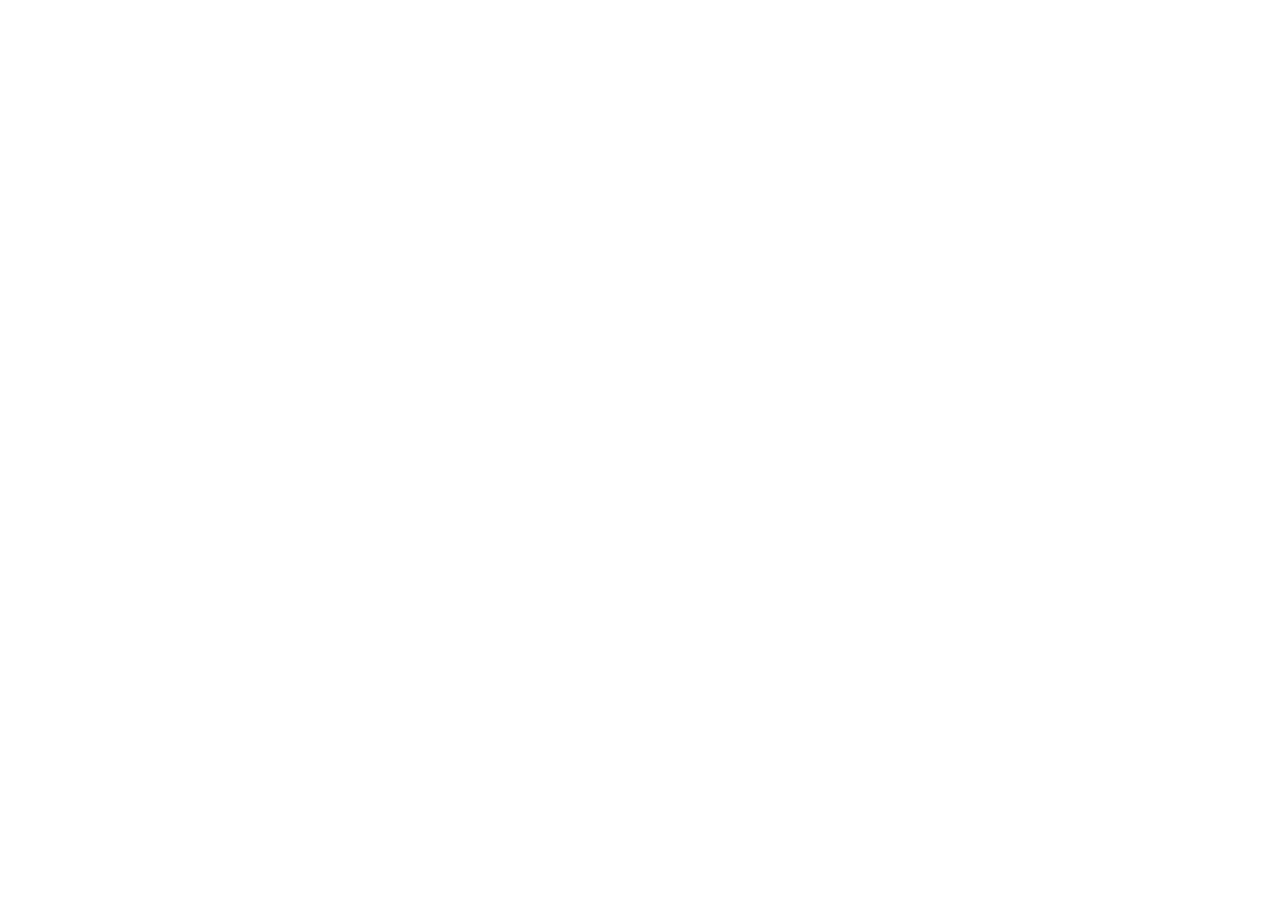
==== index.html @ b12b1a7d "Create index.html" ====
<html>
<head>
    <title>Redirecting...</title>
    <!-- Redirecting to another page using meta tag -->
    <meta http-equiv="refresh" content="0; url=https://example.com">
</head>
<body>
    <p>If you are not redirected automatically, follow this <a href="https://example.com">link</a>.</p>
</body>
</html>
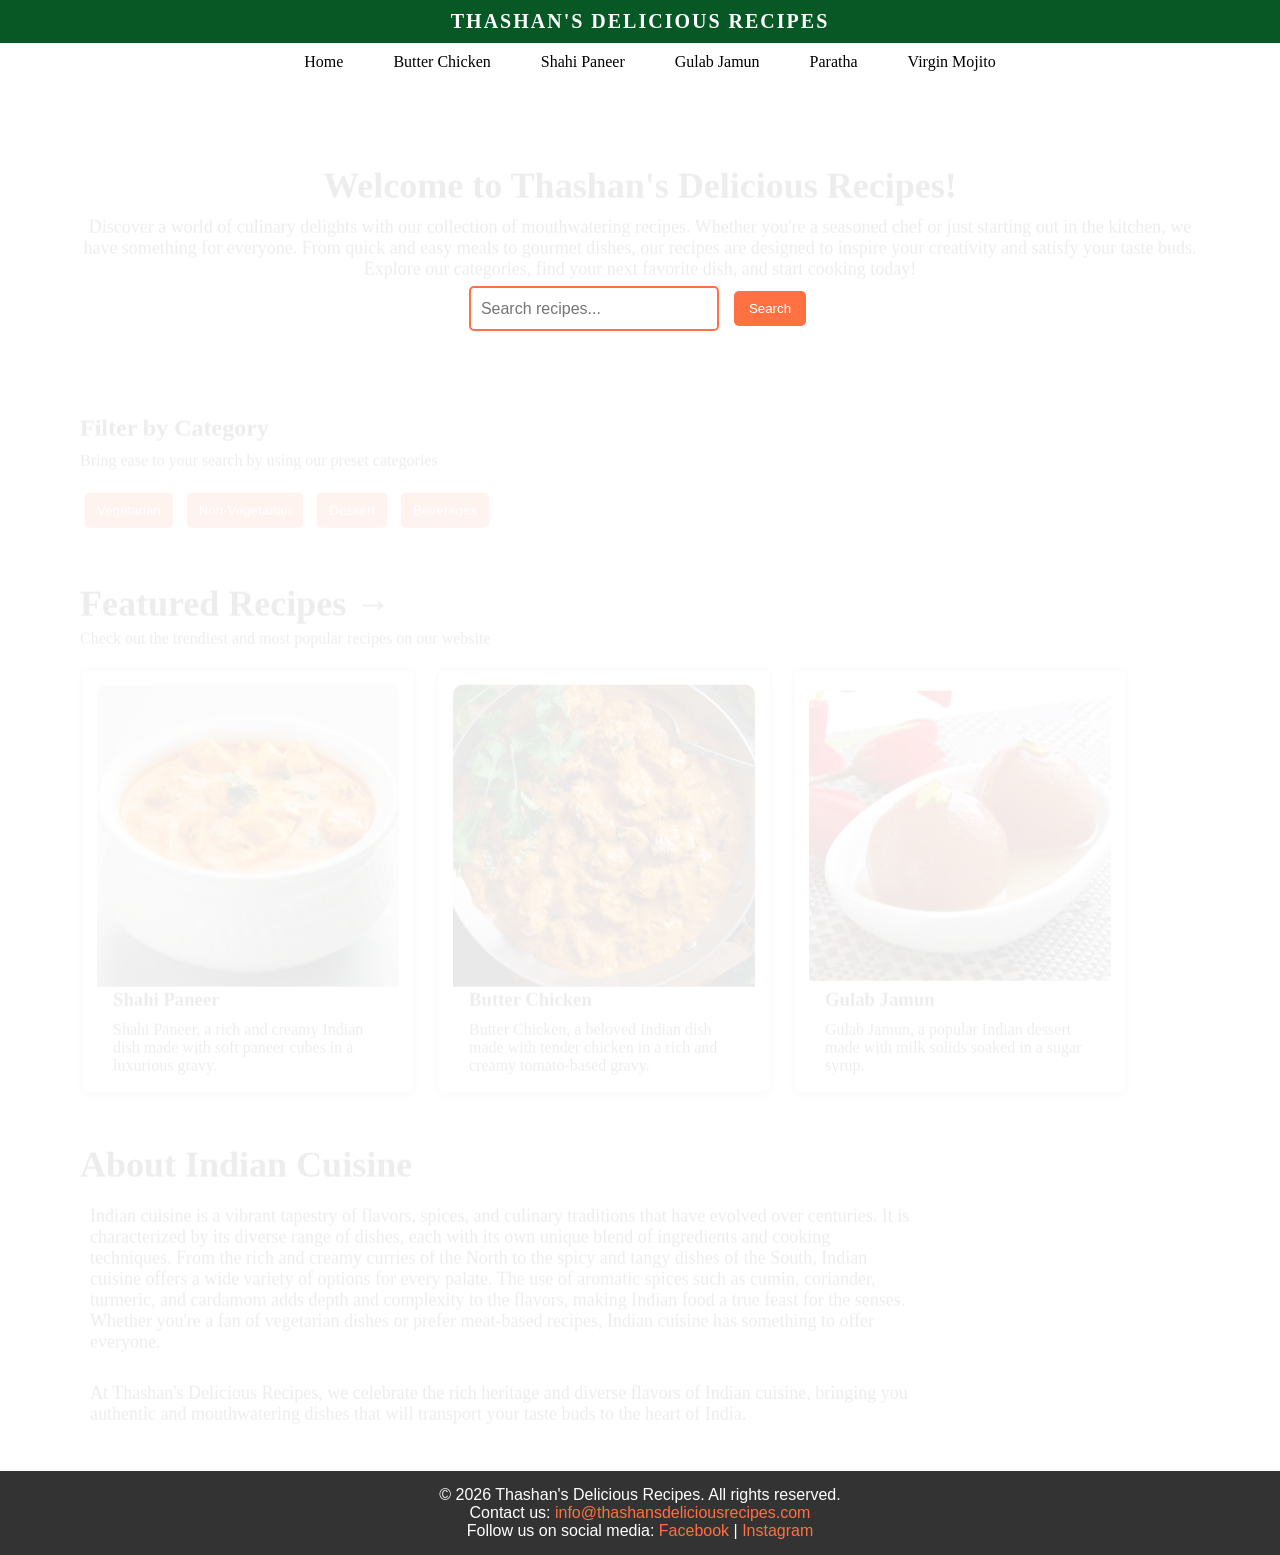
==== commit 9023dcbf: "Update index.html" ====
--- a/index.html
+++ b/index.html
@@ -2,7 +2,7 @@
 <head>
     <title>Redirecting...</title>
     <!-- Redirecting to another page using meta tag -->
-    <meta http-equiv="refresh" content="0; url=https://example.com">
+    <meta http-equiv="refresh" content="0; url=/recipe-website/index.html">
 </head>
 <body>
     <p>If you are not redirected automatically, follow this <a href="https://example.com">link</a>.</p>
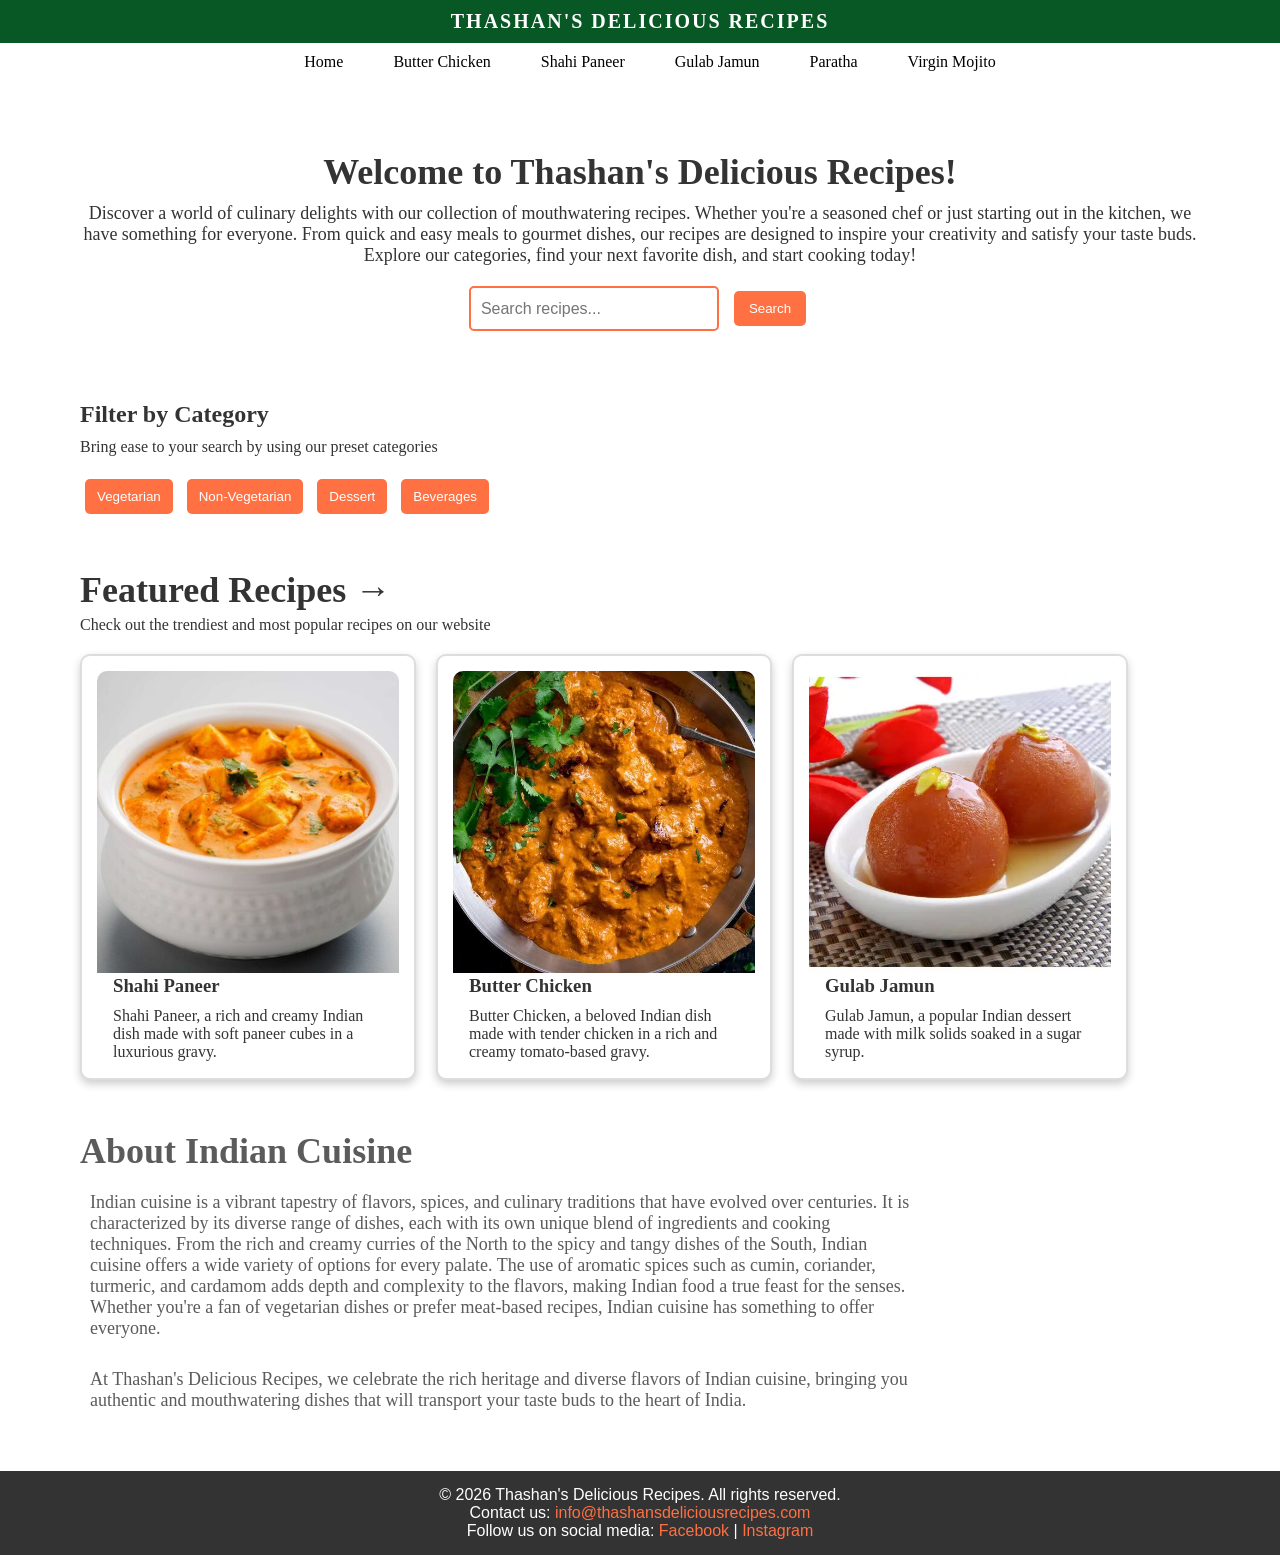
==== commit e99fa93c: "Add files via upload" ====
--- a/index.html
+++ b/index.html
@@ -1,10 +1,90 @@
-<html>
-<head>
-    <title>Redirecting...</title>
-    <!-- Redirecting to another page using meta tag -->
-    <meta http-equiv="refresh" content="0; url=/recipe-website/index.html">
-</head>
-<body>
-    <p>If you are not redirected automatically, follow this <a href="https://example.com">link</a>.</p>
-</body>
-</html>
+<!-- Homepage of recipe website-->
+ <html>
+    <head>
+        <title>Thashan's Delicious Recipes</title>
+        <link rel="stylesheet" href="/recipe-website/css/styles.css">
+    </head>
+    <header class = "recipe_header">
+        <h1>THASHAN'S DELICIOUS RECIPES</h1>
+    </header>
+    <section class = "nav_bar">
+        <nav>
+            <ul>
+                <li><a href="index.html">Home</a></li>
+                <li><a href="recipe1.html">Butter Chicken</a></li>
+                <li><a href="recipe2.html">Shahi Paneer</a></li>
+                <li><a href="recipe3.html">Gulab Jamun</a></li>
+                <li><a href="recipe4.html">Paratha</a></li>
+                <li><a href="recipe5.html">Virgin Mojito</a></li>
+            </ul>
+        </nav>
+    </section>
+    <section class = "recipe_section">
+        <div class = "intro">
+        <h2>Welcome to Thashan's Delicious Recipes!</h2>
+        <p>Discover a world of culinary delights with our collection of mouthwatering recipes. Whether you're a seasoned chef or just starting out in the kitchen, we have something for everyone. From quick and easy meals to gourmet dishes, our recipes are designed to inspire your creativity and satisfy your taste buds. Explore our categories, find your next favorite dish, and start cooking today!</p>
+        </div>
+        <section class="search_section">
+    <form class="search_form">
+        <input type="text" placeholder="Search recipes..." class="search_input">
+        <button type="submit" class="search_btn">Search</button>
+    </form>
+</section>
+    </section>
+    <section class = "preset_section">
+        <h2>Filter by Category</h2>
+        <p>Bring ease to your search by using our preset categories</p>
+        <div class = "filter_buttons">
+            <br>
+            <button class = "filter_button">Vegetarian</button>
+            <button class = "filter_button">Non-Vegetarian</button>
+            <button class = "filter_button">Dessert</button>
+            <button class = "filter_button">Beverages</button>
+        </div>
+    </section>
+    <section class = "Featured_recipes">
+        <h2>Featured Recipes</h2>
+        <p>Check out the trendiest and most popular recipes on our website</p>
+        <div class = "featured_recipe_cards">
+            <div class = "featured_recipe_card">
+                <a href = "recipe2.html">
+                    <img src="/recipe-website/image/shahi-paneer.jpg" alt="Shahi Paneer">
+                </a>
+                <div>
+                <h3>Shahi Paneer</h3>
+                <p>Shahi Paneer, a rich and creamy Indian dish made with soft paneer cubes in a luxurious gravy.</p>
+                </div> 
+            </div>
+            <div class = "featured_recipe_card">
+                <a href = "recipe1.html">
+                    <img src="/recipe-website/image/Butterchicken.jpg" alt="Butter Chicken">
+                </a>
+                <div>
+                    <h3>Butter Chicken</h3>
+                    <p>Butter Chicken, a beloved Indian dish made with tender chicken in a rich and creamy tomato-based gravy.</p>
+                </div>
+            </div>
+            <div class = "featured_recipe_card">
+                <a href = "recipe3.html">
+                    <img src="/recipe-website/image/gulabjamun.webp" alt="Gulab Jamun">
+                </a>
+                <div>
+                  <h3>Gulab Jamun</h3>
+                    <p>Gulab Jamun, a popular Indian dessert made with milk solids soaked in a sugar syrup.</p>
+                </div>
+            </div>
+        </div>
+    </section>
+    <section class="Abt_Indian_cuisine">
+        <h2>About Indian Cuisine</h2>
+        <p>Indian cuisine is a vibrant tapestry of flavors, spices, and culinary traditions that have evolved over centuries. It is characterized by its diverse range of dishes, each with its own unique blend of ingredients and cooking techniques. From the rich and creamy curries of the North to the spicy and tangy dishes of the South, Indian cuisine offers a wide variety of options for every palate. The use of aromatic spices such as cumin, coriander, turmeric, and cardamom adds depth and complexity to the flavors, making Indian food a true feast for the senses. Whether you're a fan of vegetarian dishes or prefer meat-based recipes, Indian cuisine has something to offer everyone.</p>
+        <p>At Thashan's Delicious Recipes, we celebrate the rich heritage and diverse flavors of Indian cuisine, bringing you authentic and mouthwatering dishes that will transport your taste buds to the heart of India.</p>
+    </section>
+     <footer class = "footer">
+        <p>&copy; 2026 Thashan's Delicious Recipes. All rights reserved.</p>
+        <div class = "contact_us">
+            <p>Contact us: <a href="mailto:info@thashansdeliciousrecipes.com">info@thashansdeliciousrecipes.com</a></p>
+            <p>Follow us on social media: <a href="https://www.facebook.com/thashansdeliciousrecipes" target="_blank">Facebook</a> | <a href="https://www.instagram.com/thashansdeliciousrecipes" target="_blank">Instagram</a></p>
+        </div>
+    </footer>
+ </html>
--- a/recipe-website/css/styles.css
+++ b/recipe-website/css/styles.css
@@ -0,0 +1,416 @@
+
+* {
+    margin: 0;
+    padding: 0;
+    box-sizing: border-box;
+}
+
+/* Body Styling */
+body {
+    font-family: Arial, sans-serif;
+    color: #333;
+}
+
+/* Header */
+.recipe_header {
+    background-color: rgb(7, 88, 37);
+    color: white;
+    text-align: center;
+    padding: 10px;
+    h1 {
+        font-size: 20px;
+        font-family: 'Garamond', serif;
+        letter-spacing: 2px;
+    }
+}
+
+/* Navbar */
+.nav_bar {
+    background-color: #fff;
+}
+
+.nav_bar ul {
+    display: flex; /* FLEXBOX */
+    justify-content: center;
+    list-style: none;
+}
+
+.nav_bar li {
+    margin: 10px;
+}
+
+.nav_bar a {
+    color: black;
+    text-decoration: none;
+    padding: 8px 15px;
+    font-family:'Garamond', serif;
+}
+
+/* Hover Effect */
+.nav_bar a:hover {
+    background-color: rgb(155, 233, 169);
+    border-radius: 5px;
+}
+/* Search Bar Section */
+.search_section {
+    display: flex;
+    justify-content: center;
+    margin: 20px 0;
+}
+
+/* Form Styling */
+.search_form {
+    display: flex; 
+    gap: 10px;
+}
+
+/* Input Box */
+.search_input {
+    padding: 10px;
+    width: 250px;
+    border: 2px solid #ff7043;
+    border-radius: 5px;
+    font-size: 16px;
+}
+
+/* Button */
+.search_btn {
+    padding: 10px 15px;
+    background-color: #ff7043;
+    color: white;
+    border: none;
+    border-radius: 5px;
+    cursor: pointer;
+}
+
+/* Hover Effect */
+.search_btn:hover {
+    background-color: #e64a19;
+}
+/*home page intro*/
+.recipe_section{
+    margin: 50px;
+    padding-top: 20px;
+    align-items: center;
+    text-align: center;
+     padding-left: 30px;
+    padding-right: 30px;
+}
+.intro{
+    font-family: 'Garamond', serif;
+    h2{
+        font-size: 36px;
+        margin-bottom: 10px;
+    }
+    p{
+        font-size: 18px;
+        margin-top: 10px;
+    }
+}
+.preset_section{
+    margin: 50px;
+    padding-top: 20px;
+    align-items: center;
+    text-align: left;
+     padding-left: 30px;
+    padding-right: 30px;
+    font-family: 'Garamond', Times, serif;
+    
+}
+/*Featured Recipes*/
+.featured_recipes{
+    margin: 50px;
+    align-items: center;
+    text-align: left;
+     padding-left: 30px;
+    padding-right: 30px;
+    font-family: 'Garamond', Times, serif;
+    h2{
+        font-size: 36px;
+        margin-bottom: 5px;
+    }
+    h2:after{
+        content: ' →';
+        display: inline;
+        width: 50px;
+        height: 3px;
+        margin-top: 5px;
+}}
+.featured_recipes .featured_recipe_cards{
+    display: flex;
+    gap: 20px;
+    margin-top: 20px;
+    .featured_recipe_card{
+        width: 30%;
+        background-color: white;
+        padding: 15px;
+        border: 2px solid #ddd;
+        border-radius: 10px;
+        box-shadow: 0 4px 8px 0 rgba(0,0,0,0.2);
+        transition: 0.3s;
+    }
+    .featured_recipe_card:hover {
+        box-shadow: 0 8px 16px 0 rgba(0,0,0,0.2);
+    }
+        img {
+            border-radius: 10px 10px 0 0;
+            width: 100%;
+        }
+        div{
+            padding: 2px 16px;
+            width: 100%;
+        }
+    }
+/*About Indian recipes section8*/
+.Abt_Indian_cuisine{
+    margin: 50px;
+    align-items: center;
+    text-align: left;
+     padding-left: 30px;
+    padding-right: 30px;
+    font-family: 'Garamond', Times, serif;
+    background: url('/recipe-website/image/8390437_43584.jpg') no-repeat center center;
+    background-size: cover;
+    background-attachment: fixed;
+    opacity: 0.8;
+    h2{
+        font-size: 36px;
+        margin-bottom: 10px;
+    }
+    p{
+        font-size: 18px;
+        margin-top: 10px;
+        margin-right: 25%;
+        padding: 10px;
+    }
+}
+/* Recipe Intro */
+.recipe_intro {
+    text-align: center;
+    padding: 20px;
+    h2{
+        font-family: 'Garamond', serif;
+        font-size: 32px;
+        text-align: left;
+        text-decoration: underline;
+        text-underline-offset: 10px;
+        text-decoration-color: #ff7043;
+    }
+}
+.recipe_introcontainer{
+        display: flex;
+        justify-content: space-between;
+        word-wrap: break-word;
+        text-align: left;
+        align-items: center;
+    div{
+        width: 50%;
+        padding: 20px;
+        font-family: 'Garamond', serif;
+        font-size: 18px;
+    }
+}
+.recipe_img {
+    border-radius: 10px;
+    margin: 15px 0;
+    img {
+        width: 75%;
+        height: auto;
+        border-radius: 10px;
+        border: 2px solid #ddd;
+    }
+}
+
+/* Recipe Details */
+.recipe_details {
+    font-family: 'Garamond', serif;
+    font-size: 18px;
+    margin-top: 10px;
+    border: 1px solid #ddd;
+    border-radius: 5px;
+    padding: 10px;
+    margin: 40px 40px 40px 40px;
+
+}
+
+/* Content Layout */
+.recipe_content {
+    display: flex;
+    justify-content: space-around;
+    padding: 20px;
+
+}
+
+/* Ingredients & Instructions Box */
+.ingredients, .instructions {
+    width: 40%;
+    background-color: white;
+    padding: 20px;
+    border: 2px solid #ddd; 
+    border-radius: 10px;
+    font-family: 'Garamond', serif;
+    h3 {
+        font-size: 28px;
+        margin-bottom: 15px;
+        text-decoration: underline;
+        text-underline-offset: 10px;
+        text-decoration-color: #ff7043;
+    }
+    li{
+        margin-bottom: 10px;
+        font-size: 18px;
+
+    }
+}
+
+/* Headings */
+h2, h3 {
+    margin-bottom: 10px;
+}
+
+/* Lists */
+ul, ol {
+    margin-left: 20px;
+}
+
+/* Footer */
+.footer {
+    background-color: #333;
+    color: white;
+    text-align: center;
+    padding: 15px;
+    margin-top: 20px;
+    a{
+        color: #ff7043;
+        text-decoration: none;
+    }
+}
+
+/* Buttons (for index page too) */
+button {
+    padding: 10px 12px;
+    border: none;
+    background-color: #ff7043;
+    color: white;
+    cursor: pointer;
+    border-radius: 5px;
+    margin: 5px;
+}
+
+/* Hover for buttons */
+button:hover {
+    background-color: #e64a19;
+}
+
+/* Responsive Design */
+@media (max-width: 768px) {
+    .recipe_content {
+        flex-direction: column;
+        align-items: center;
+    }
+
+    .ingredients, .instructions {
+        width: 90%;
+        margin-bottom: 20px;
+    }
+
+    .nav_bar ul {
+        align-items: left;
+        text-align: center;
+        flex-direction: column;
+        text-decoration: underline;
+        text-underline-offset: 5px;
+        border-bottom: 1px solid #ddd;
+    }
+    .featured_recipes .featured_recipe_cards {
+        flex-direction: column;
+        .featured_recipe_card {
+            width: 50%;
+            align-self: center;
+        }
+    }
+    .filter_button {
+       margin: 5px 0;
+    }
+    .search_input {
+        width: 90%;
+    }
+    .recipe_introcontainer {
+        flex-direction: column;
+          align-items: center;
+        .recipe_img {
+            width: 100%;
+    }
+    div {
+        width: 100%;
+    }
+}}
+/*Animations*/
+@keyframes fadeUp {
+    from {
+        opacity: 0;
+        transform: translateY(15px);
+    }
+    to {
+        opacity: 1;
+        transform: translateY(0);
+    }
+}
+
+@keyframes swishLeft {
+    from {
+        opacity: 0;
+        transform: translateX(-40px);
+    }
+    to {
+        opacity: 1;
+        transform: translateX(0);
+    }
+}
+
+@keyframes swishRight {
+    from {
+        opacity: 0;
+        transform: translateX(40px);
+    }
+    to {
+        opacity: 1;
+        transform: translateX(0);
+    }
+}
+
+.intro,
+.preset_section,
+.featured_recipes,
+.Abt_Indian_cuisine {
+    animation: fadeUp 0.8s ease-in-out;
+}
+
+/* Recipe page text */
+.recipe_intro div {
+    animation: fadeUp 0.8s ease-in-out;
+}
+
+.ingredients {
+    animation: swishLeft 0.8s ease-in-out;
+}
+
+.instructions {
+    animation: swishRight 0.8s ease-in-out;
+}
+
+.featured_recipe_card {
+    transition: transform 0.3s ease, box-shadow 0.3s ease;
+}
+
+.featured_recipe_card:hover {
+    transform: scale(1.05);
+}
+
+.recipe_img img {
+    transition: transform 0.3s ease;
+}
+
+.recipe_img img:hover {
+    transform: scale(1.05);
+}
